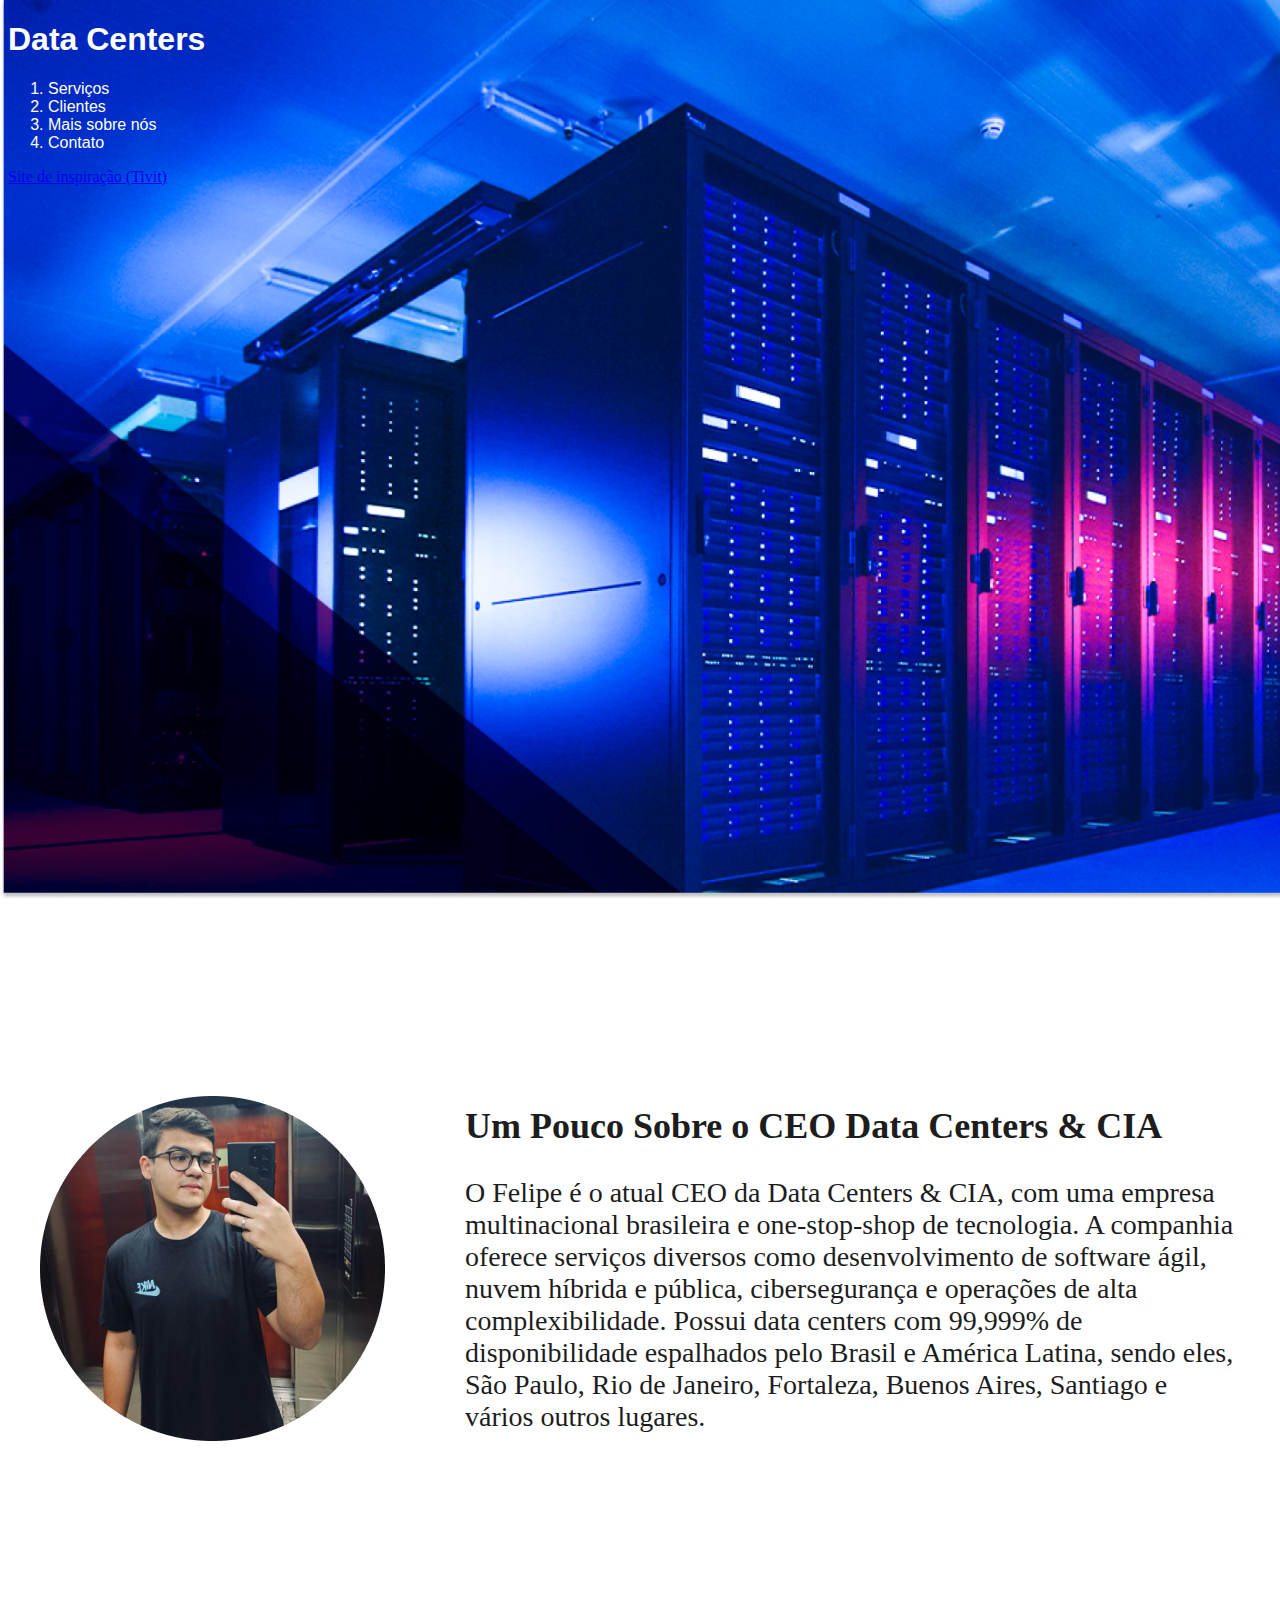
==== site_fiap/index.html @ cac8ec77 "Add files via upload" ====
<!DOCTYPE html>
<html lang="en">
<head>
    <meta charset="UTF-8">
    <meta name="viewport" content="width=device-width, initial-scale=1.0">
    <title>Data Centers</title>
    <link rel="stylesheet" href="./assets/css/styles.css">
</head>
<body>
    <header>
        <h1>Data Centers</h1>
        <ol>
            <li>Serviços</li>
            <li>Clientes</li>
            <li>Mais sobre nós</li>
            <li>Contato</li>
        </ol>
        <a href="https://tivit.com/">Site de inspiração (Tivit)</a>

    </header>

    <section id="secao_apresentacao">
        <img src="./assets/images/foto_felipe1.png" alt="foto_felipe">
        <div id="texto_apresentacao">
            <h2>Um Pouco Sobre o CEO Data Centers & CIA</h2>
            <p>O Felipe é o atual CEO da Data Centers & CIA, com uma empresa multinacional brasileira e one-stop-shop de tecnologia. A companhia oferece serviços diversos como desenvolvimento de software ágil, nuvem híbrida e pública, cibersegurança e operações de alta complexibilidade. Possui data centers com 99,999% de disponibilidade espalhados pelo Brasil e América Latina, sendo eles, São Paulo, Rio de Janeiro, Fortaleza, Buenos Aires, Santiago e vários outros lugares. </p>
        </div>
    </section>

</body>
</html>
---- site_fiap/assets/css/styles.css ----
@import url('https://fonts.googleapis.com/css2?family=Jim+Nightshade&family=Zeyada&display=swap');

header{
    height: 100vh;

}header::before{
    content: "";
    position: absolute;
    top: 0;
    left: 0;
    background-color:white ;
    background-image: url('../images/site.png');
    background-size: cover;
    height: 100vh;
    width: 100vw;
    display: block;
    z-index: -10;
}

h1 {
    color: white;
    font-family: 'Arial', sans-serif;
    font-weight: 800;
    font-size: 48;
}

header h2{
    font-family: 'Arial', sans-serif;
    color: white;
    font-weight: 200;
    font-size: 20;
}

header p{
    font-family: 'Arial', sans-serif;
    color: white;
    font-weight: 300;
    font-size: 25;
}

ol{
    font-family: 'Arial', sans-serif;
    color: white;
    font-weight: 200;
    font-size: 25;
}

#secao_apresentacao{
    display: flex;
    align-items: center;
    gap: 5rem;
    padding: 2rem;
    height: 70vh;

}
#secao_apresentacao img{
    border-radius: 25%;
}

#texto_apresentacao{
        color: #1d1d1d;
}

#texto_apresentacao h2{
    font-size: 2.25rem;
    /*16px = 1rem*/
}

#texto_apresentacao p{
    font-size: 1.75rem;
    /*16px = 1rem*/
}
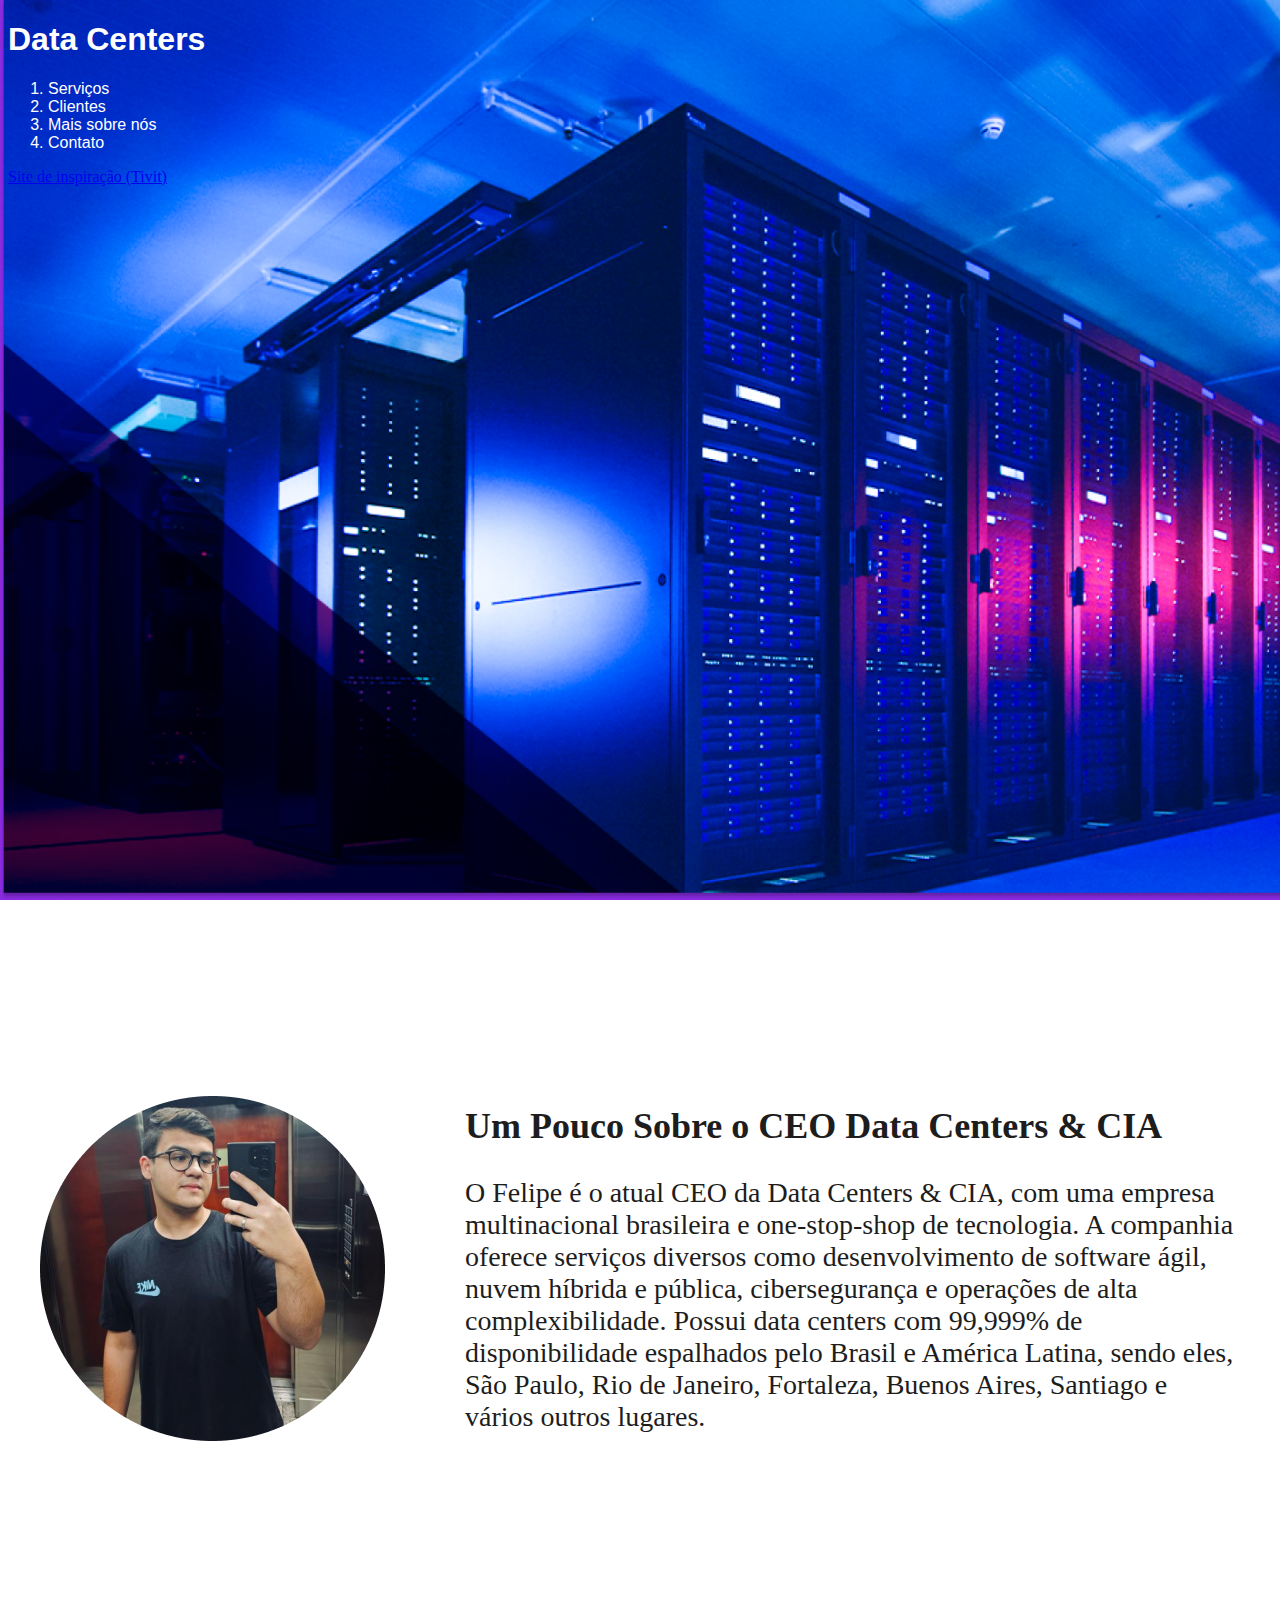
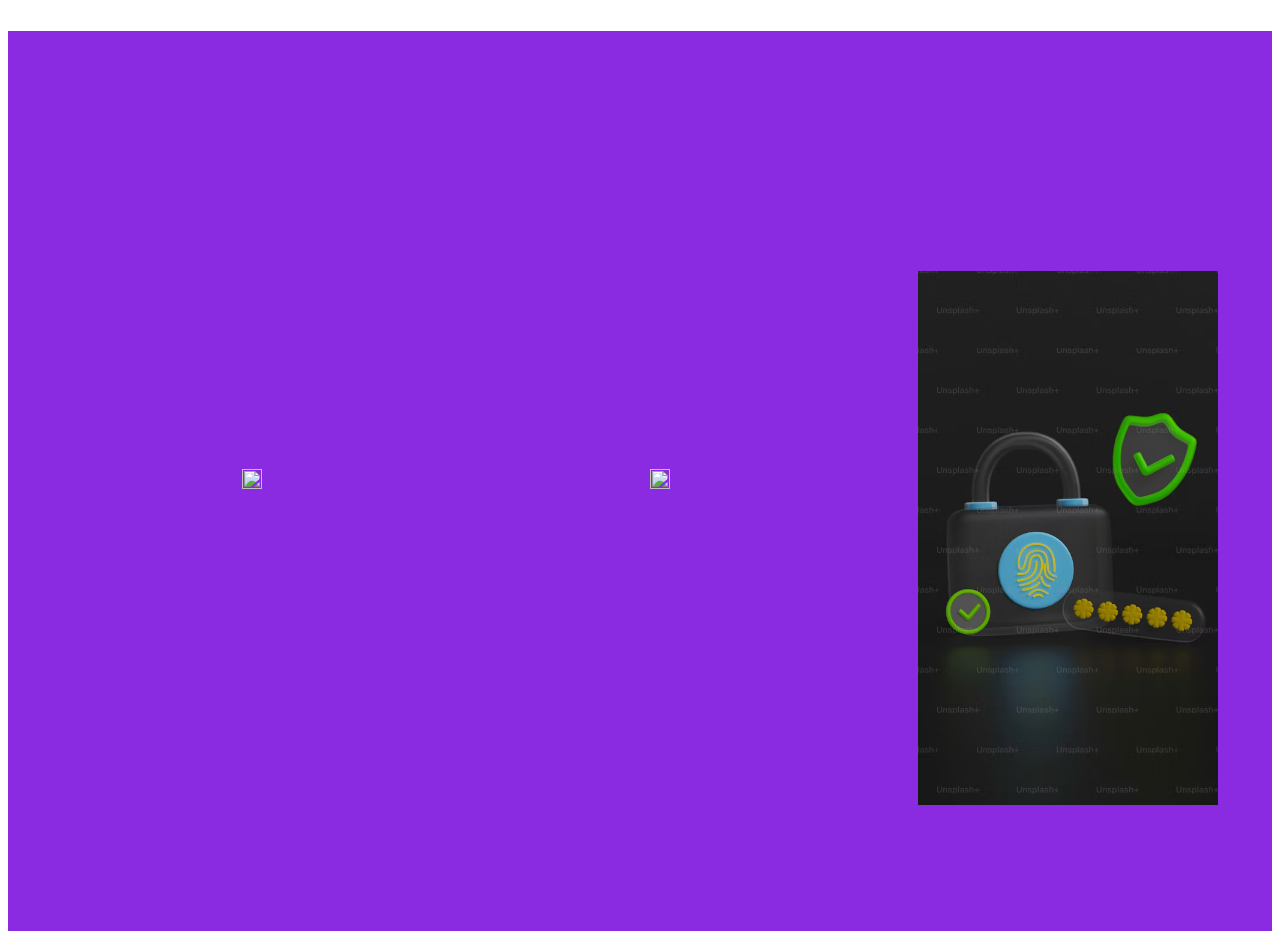
==== commit 4809200b: "alteracoes-14-03" ====
--- a/site_fiap/index.html
+++ b/site_fiap/index.html
@@ -16,7 +16,7 @@
             <li>Contato</li>
         </ol>
         <a href="https://tivit.com/">Site de inspiração (Tivit)</a>
-
+    
     </header>
 
     <section id="secao_apresentacao">
@@ -27,5 +27,37 @@
         </div>
     </section>
 
+    <section id="secao-servicos">
+        <ul>
+            <li class="card">
+                <div class="images">
+                    <img src="https://plus.unsplash.com/premium_photo-1683120968693-9af51578770e?w=500&auto=format&fit=crop&q=60&ixlib=rb-4.0.3&ixid=M3wxMjA3fDB8MHxzZWFyY2h8NXx8Y2xvdWQlMjBjb21wdXRpbmclMjB0aXxlbnwwfDF8MHx8fDA%3D" alt="">
+                </div>
+                <div class="texto">
+                    <h3>Cloud Computing</h3>
+                    <p>descirção do serviço</p>
+                </div>
+            </li>
+            <li class="card">
+                <div class="images">
+                    <img src="https://plus.unsplash.com/premium_photo-1675024367645-68d0d6c30254?w=500&auto=format&fit=crop&q=60&ixlib=rb-4.0.3&ixid=M3wxMjA3fDB8MHxzZWFyY2h8MXx8dGVjbm9sb2dpYSUyMGRhJTIwaW5mb3JtYSVDMyVBNyVDMyVBM298ZW58MHwxfDB8fHww" alt="">
+                </div>
+                <div class="texto">
+                    <h4>Cabeamento Estruturado</h4>
+                    <p>descirção do serviço</p>
+                </div>
+            </li>
+            <li class="card">
+                <div class="images">
+                    <img src="./assets/images/cybersecurity.png" alt="Cybersecurity">       
+                </div>
+                <div class="texto">
+                    <h5>Cybersecurity</h5>
+                    <p>descirção do serviço</p>
+                </div>
+            </li>
+        </ul>
+    </section>
+
 </body>
 </html>--- a/site_fiap/assets/css/styles.css
+++ b/site_fiap/assets/css/styles.css
@@ -8,7 +8,7 @@
     position: absolute;
     top: 0;
     left: 0;
-    background-color:white ;
+    background-color:blueviolet ;
     background-image: url('../images/site.png');
     background-size: cover;
     height: 100vh;
@@ -49,9 +49,7 @@
     display: flex;
     align-items: center;
     gap: 5rem;
-    padding: 2rem;
-    height: 70vh;
-
+    padding: 2rem;    height: 70vh;
 }
 #secao_apresentacao img{
     border-radius: 25%;
@@ -69,4 +67,53 @@
 #texto_apresentacao p{
     font-size: 1.75rem;
     /*16px = 1rem*/
-}+}
+
+#secao-servicos{
+    height: 100vh;    
+    background-color: blueviolet;
+}
+
+
+#secao-servicos ul{
+    display: grid;
+    grid-template-columns: repeat(3, 1fr);
+    place-items: center;
+    height: 100%;
+}
+
+#secao-servicos ul{
+    list-style: none;
+}
+
+.card { 
+   max-height: 420px;
+    max-width: 300px;
+    position: relative;
+    cursor: pointer;
+}
+
+.card .images{
+    height: 100%;
+    width: 100%;
+    overflow: hidden;
+}
+
+.images img{
+    height: 100%;
+    width: 100%;
+}
+
+.card .texto{
+    position: absolute;
+    top: 0;
+    opacity: 0;
+    color: white;
+    transition: opacity .5s;
+}
+
+.card:hover .texto{
+    opacity: 1;
+}
+
+
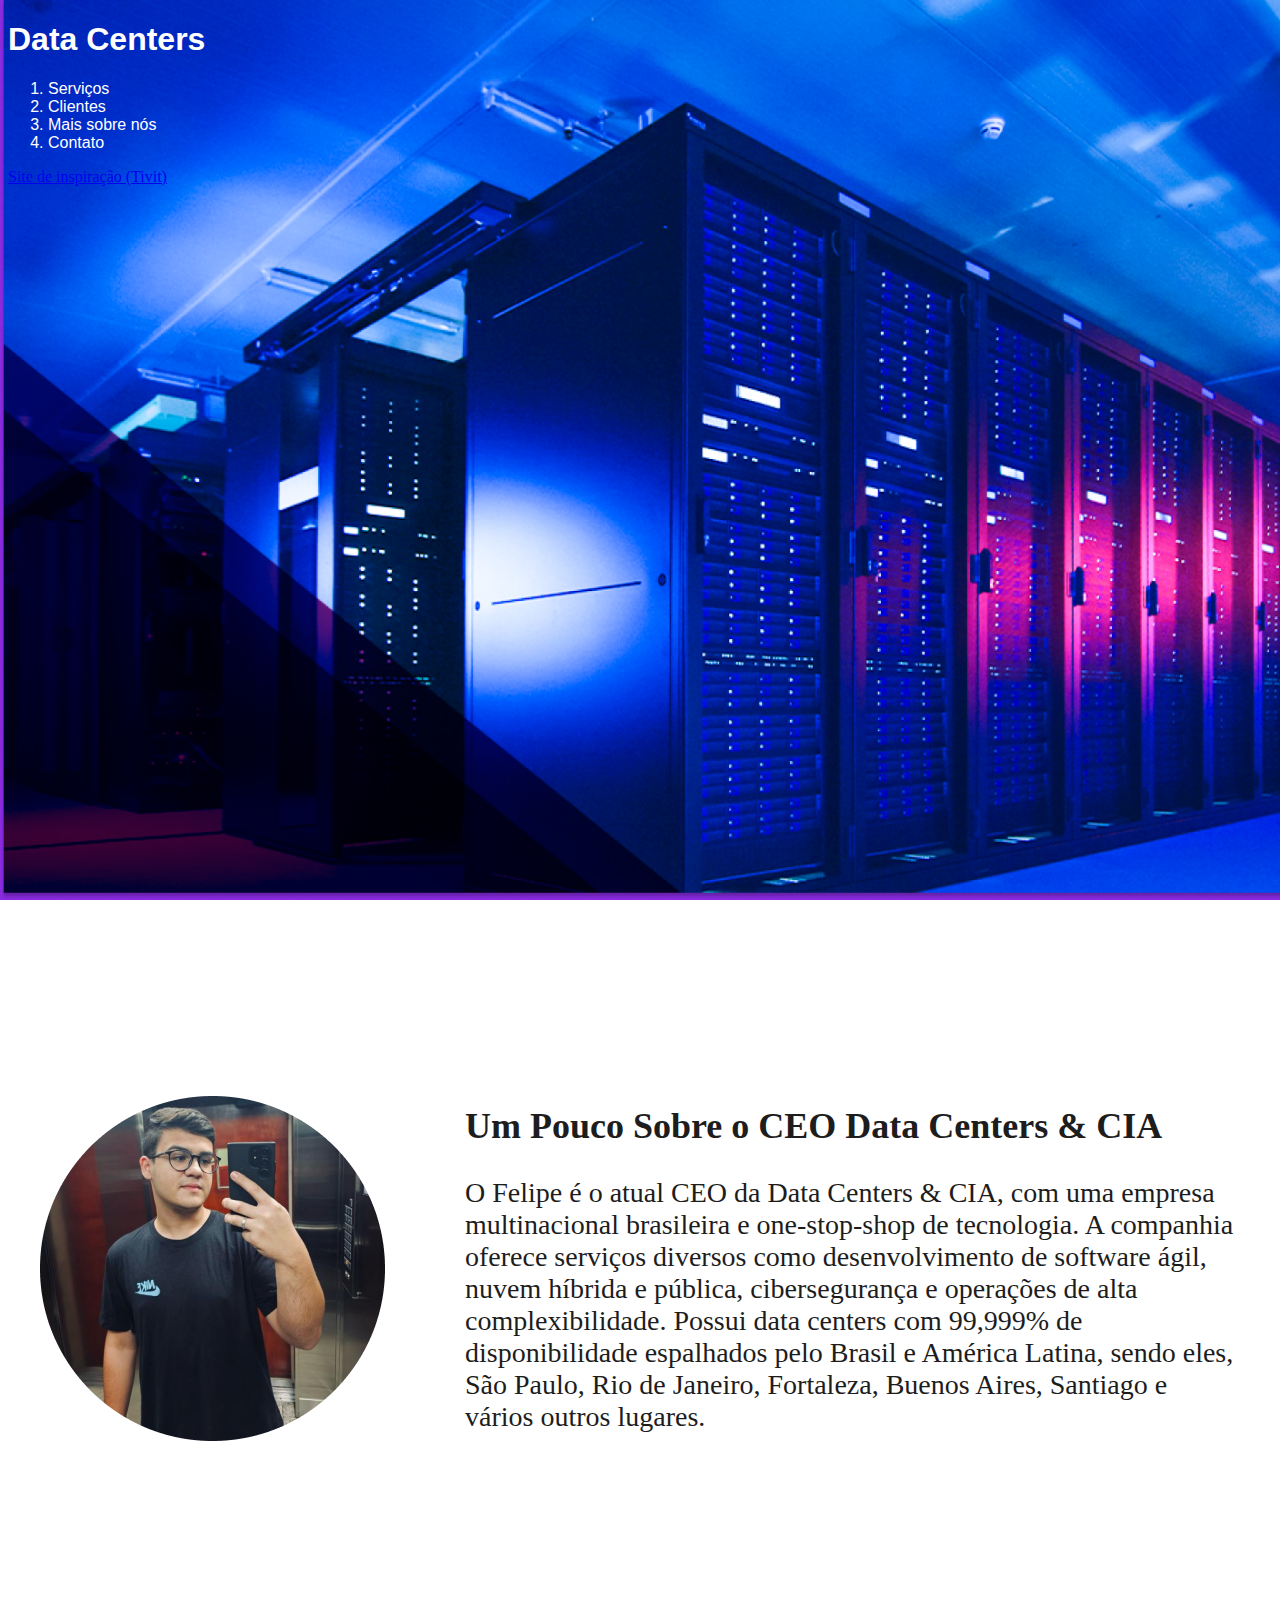
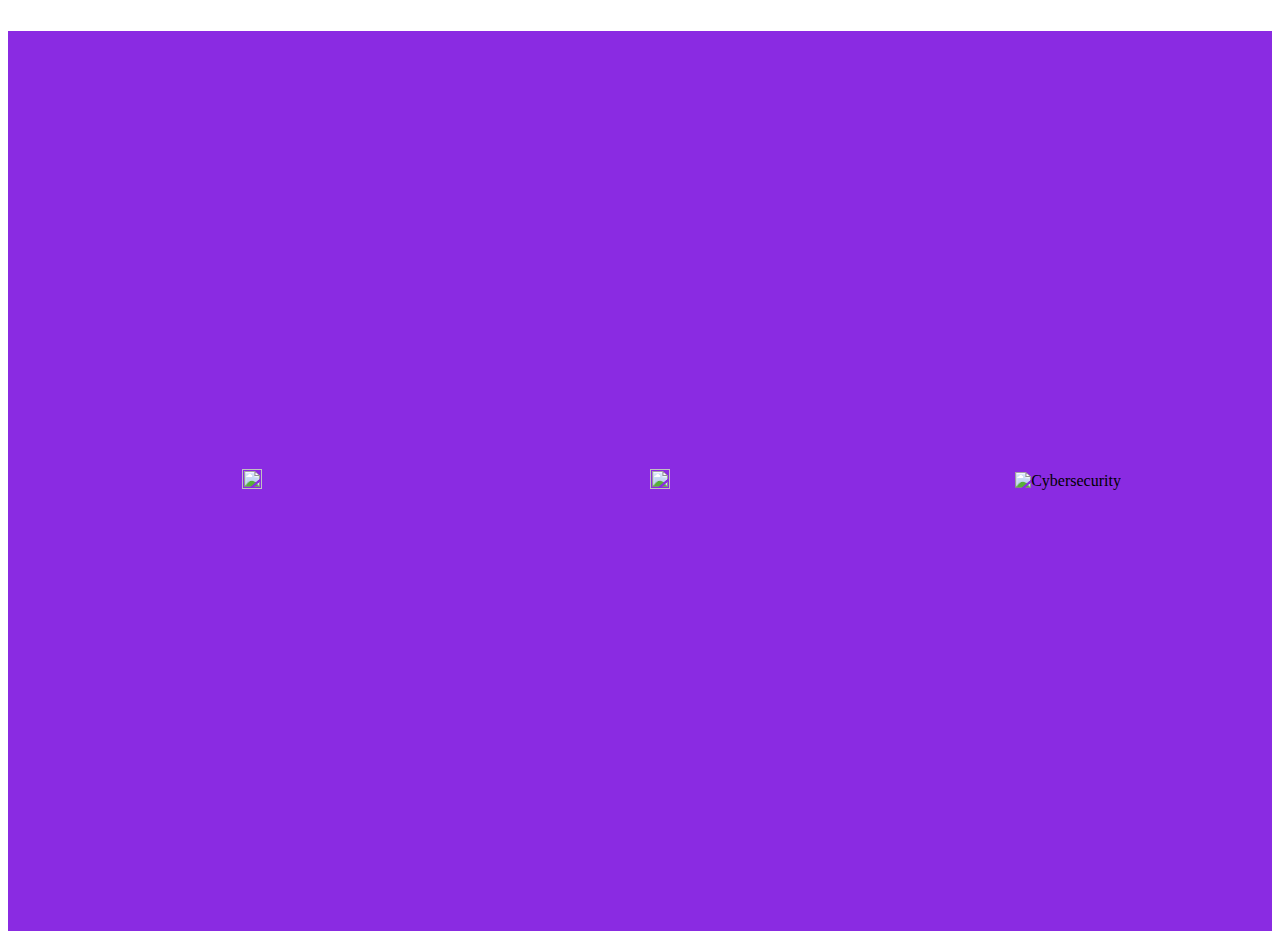
==== commit 0f6da7b5: "atualizacao2-14-03" ====
--- a/site_fiap/index.html
+++ b/site_fiap/index.html
@@ -31,7 +31,7 @@
         <ul>
             <li class="card">
                 <div class="images">
-                    <img src="https://plus.unsplash.com/premium_photo-1683120968693-9af51578770e?w=500&auto=format&fit=crop&q=60&ixlib=rb-4.0.3&ixid=M3wxMjA3fDB8MHxzZWFyY2h8NXx8Y2xvdWQlMjBjb21wdXRpbmclMjB0aXxlbnwwfDF8MHx8fDA%3D" alt="">
+                    <img src="https://plus.unsplash.com/premium_photo-1683121076520-2b3d582ea425?w=500&auto=format&fit=crop&q=60&ixlib=rb-4.0.3&ixid=M3wxMjA3fDB8MHxzZWFyY2h8OXx8ZGF0YSUyMGNlbnRlcnxlbnwwfDF8MHx8fDA%3D" alt="">
                 </div>
                 <div class="texto">
                     <h3>Cloud Computing</h3>
@@ -40,7 +40,7 @@
             </li>
             <li class="card">
                 <div class="images">
-                    <img src="https://plus.unsplash.com/premium_photo-1675024367645-68d0d6c30254?w=500&auto=format&fit=crop&q=60&ixlib=rb-4.0.3&ixid=M3wxMjA3fDB8MHxzZWFyY2h8MXx8dGVjbm9sb2dpYSUyMGRhJTIwaW5mb3JtYSVDMyVBNyVDMyVBM298ZW58MHwxfDB8fHww" alt="">
+                    <img src="https://plus.unsplash.com/premium_photo-1683121076520-2b3d582ea425?w=500&auto=format&fit=crop&q=60&ixlib=rb-4.0.3&ixid=M3wxMjA3fDB8MHxzZWFyY2h8OXx8ZGF0YSUyMGNlbnRlcnxlbnwwfDF8MHx8fDA%3D" alt="">
                 </div>
                 <div class="texto">
                     <h4>Cabeamento Estruturado</h4>
@@ -49,7 +49,7 @@
             </li>
             <li class="card">
                 <div class="images">
-                    <img src="./assets/images/cybersecurity.png" alt="Cybersecurity">       
+                    <img src="https://plus.unsplash.com/premium_photo-1683121076520-2b3d582ea425?w=500&auto=format&fit=crop&q=60&ixlib=rb-4.0.3&ixid=M3wxMjA3fDB8MHxzZWFyY2h8OXx8ZGF0YSUyMGNlbnRlcnxlbnwwfDF8MHx8fDA%3D" alt="Cybersecurity">       
                 </div>
                 <div class="texto">
                     <h5>Cybersecurity</h5>
--- a/site_fiap/assets/css/styles.css
+++ b/site_fiap/assets/css/styles.css
@@ -108,7 +108,7 @@
     position: absolute;
     top: 0;
     opacity: 0;
-    color: white;
+    color: black;
     transition: opacity .5s;
 }
 
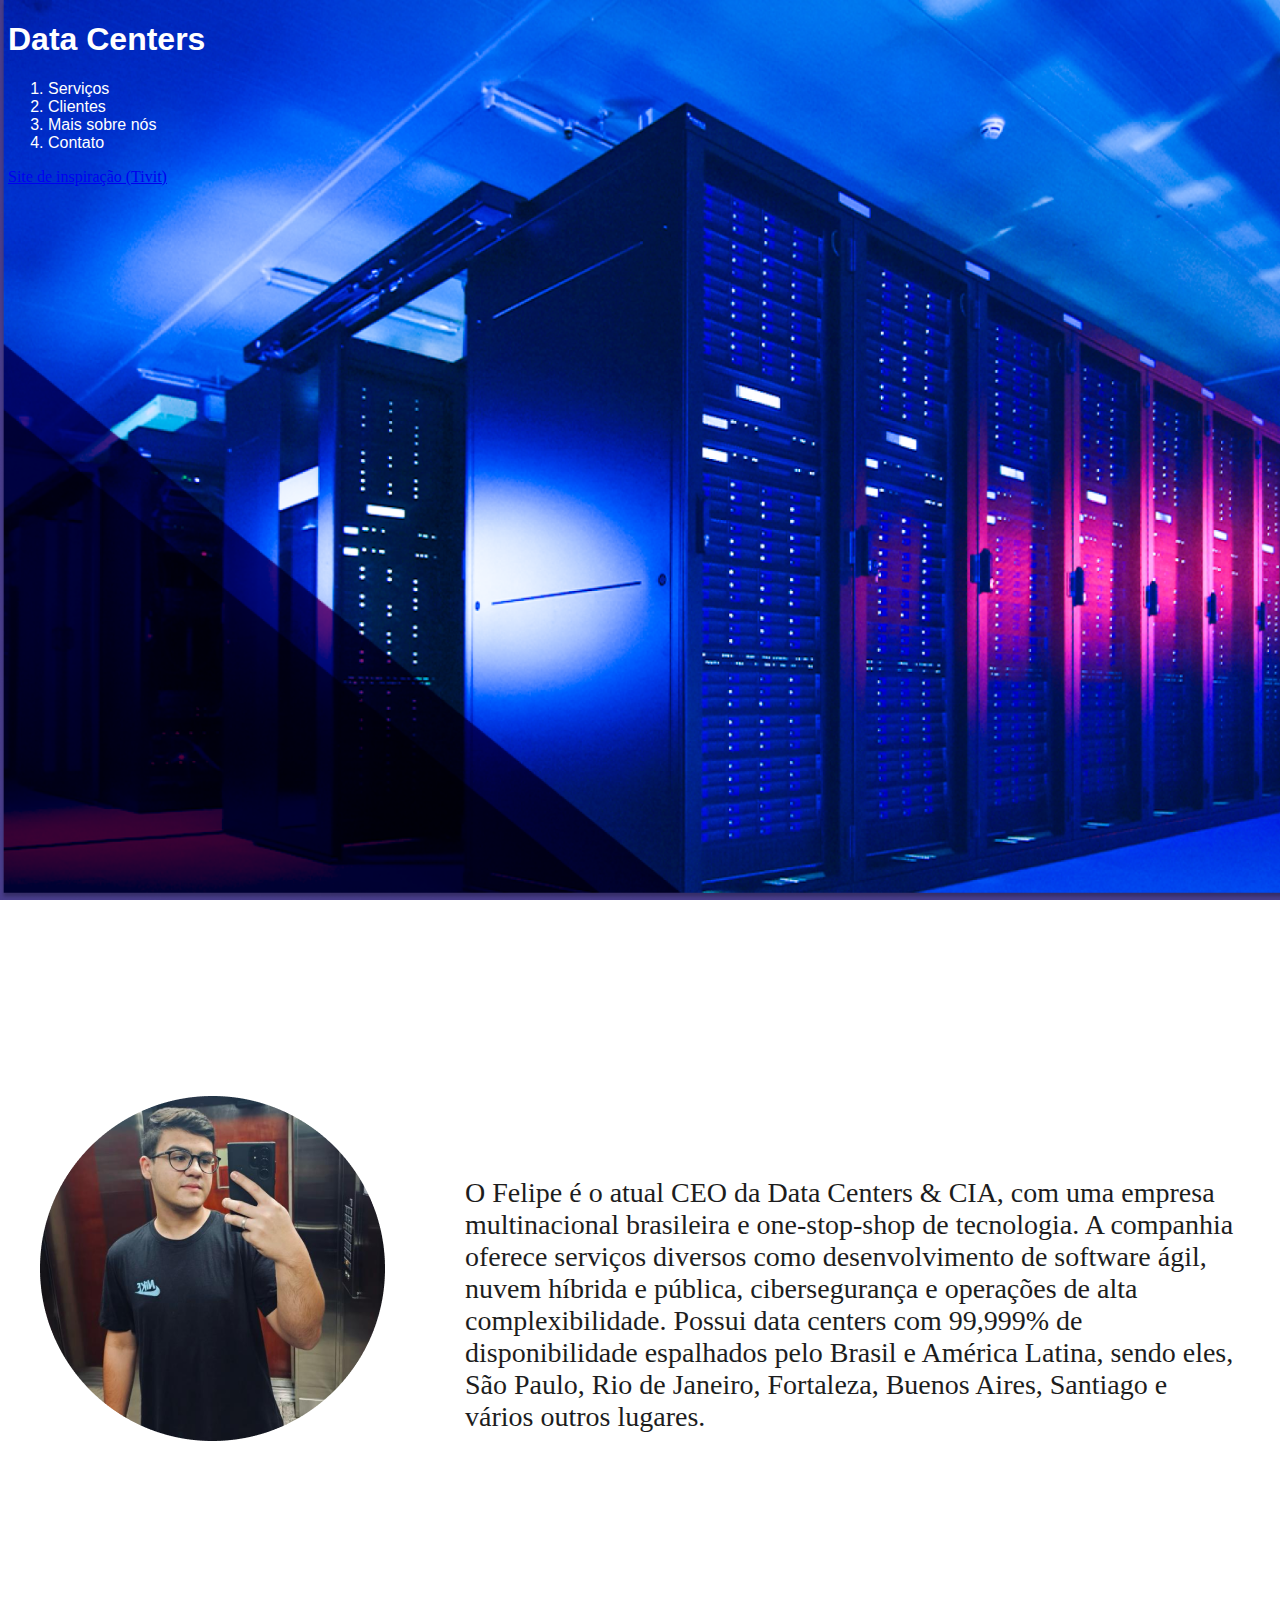
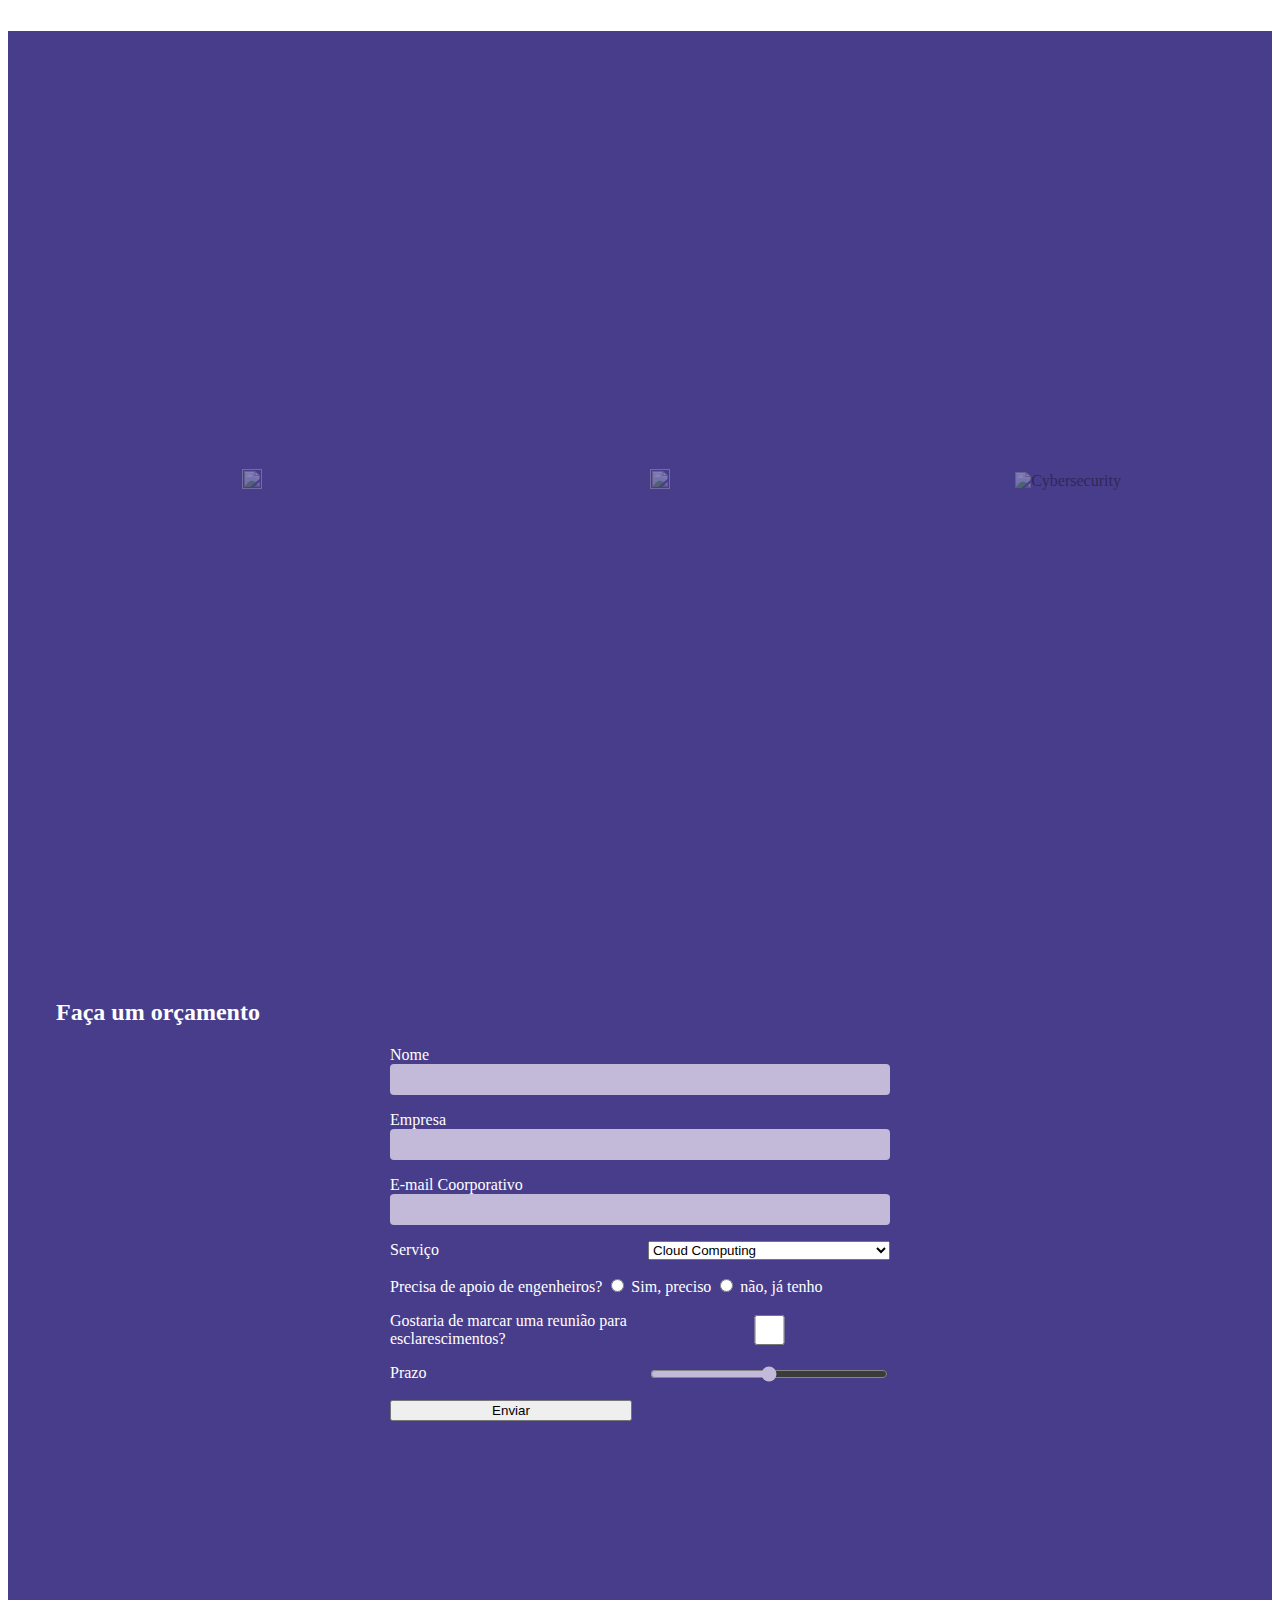
==== commit 638af734: "ATUALIZADO_04/04/24" ====
--- a/site_fiap/index.html
+++ b/site_fiap/index.html
@@ -35,7 +35,7 @@
                 </div>
                 <div class="texto">
                     <h3>Cloud Computing</h3>
-                    <p>descirção do serviço</p>
+                    <p>Computação em nuvem é um termo coloquial para a disponibilidade sob demanda de recursos do sistema de computador, especialmente armazenamento de dados e capacidade de computação, sem o gerenciamento ativo direto do utilizador</p>
                 </div>
             </li>
             <li class="card">
@@ -44,7 +44,7 @@
                 </div>
                 <div class="texto">
                     <h4>Cabeamento Estruturado</h4>
-                    <p>descirção do serviço</p>
+                    <p>O cabeamento estruturado é uma forma de organizar e padronizar a estrutura de cabos em uma empresa, de modo a alcançar o máximo de produtividade e desempenho. É aproveitar melhor os recursos. Organiza a estrutura de internet, dados e voz, cuidando, portanto, das telecomunicações e da rede.</p>
                 </div>
             </li>
             <li class="card">
@@ -53,11 +53,53 @@
                 </div>
                 <div class="texto">
                     <h5>Cybersecurity</h5>
-                    <p>descirção do serviço</p>
+                    <p>Segurança de computadores ou cibersegurança é a proteção de sistemas de computador contra roubo ou danos ao hardware, software ou dados eletrônicos, bem como a interrupção ou desorientação dos serviços que fornecem.</p>
                 </div>
             </li>
         </ul>
     </section>
+    <section id="secao-orcamento">
+        <h2>Faça um orçamento</h2>
+
+        <form action="">
+            <div class="campo linha">
+                <label for="nome">Nome</label>
+                <input type="text" id="nome">
+            </div>
+            <div class="campo linha">
+                <label for="empresa">Empresa</label>
+                <input type="text" id="empresa">
+            </div>
+
+            <div class="campo linha">
+                <label for="email">E-mail Coorporativo</label>
+                <input type="email" id="email">
+            </div>
+            
+            <label for="servico">Serviço</label>
+            <select type="servico" id="servico">
+                <option value="0">Cloud Computing</option>
+                <option value="1">Cabeamento Estruturado</option>
+                <option value="2">Cybersecurity</option>
+            </select>
+
+            <div class="linha">
+                <label for="">Precisa de apoio de engenheiros?</label>
+                <input name="engenheiros" type="radio" id="engenheiro_sim">
+                <label for="engenheiro_sim">Sim, preciso</label>
+                <input name="engenheiros" type="radio" id="engenheiro_nao">
+                <label for="engenheiro_nao">não, já tenho</label>
+            </div>
+                
+                <label for="reuniao">Gostaria de marcar uma reunião para esclarescimentos?</label>
+                <input type="checkbox" id="reuniao">
+
+                <label for="prazo">Prazo</label>
+                <input type="range">
+
+                <button>Enviar</button>
+        </form>
+    </section>
 
 </body>
 </html>--- a/site_fiap/assets/css/styles.css
+++ b/site_fiap/assets/css/styles.css
@@ -8,7 +8,7 @@
     position: absolute;
     top: 0;
     left: 0;
-    background-color:blueviolet ;
+    background-color:#483D8B ;
     background-image: url('../images/site.png');
     background-size: cover;
     height: 100vh;
@@ -35,7 +35,7 @@
     font-family: 'Arial', sans-serif;
     color: white;
     font-weight: 300;
-    font-size: 25;
+    font-size: 40;
 }
 
 ol{
@@ -71,7 +71,7 @@
 
 #secao-servicos{
     height: 100vh;    
-    background-color: blueviolet;
+    background-color: #483D8B;
 }
 
 
@@ -99,21 +99,73 @@
     overflow: hidden;
 }
 
+.card .texto{
+    text-align: center;
+}
+
 .images img{
     height: 100%;
     width: 100%;
+    opacity: 35%;
 }
 
 .card .texto{
     position: absolute;
     top: 0;
     opacity: 0;
-    color: black;
+    color: white;
     transition: opacity .5s;
+    font-size: 25;
 }
 
 .card:hover .texto{
     opacity: 1;
 }
 
+#secao-orcamento{
+    height: 100vh;
+    padding: 3rem;
+    background-color: #483D8B;
+}
 
+#secao-orcamento form{
+    display: grid;
+    grid-template-columns: repeat(2, 1fr);
+    max-width: 500px;
+    margin: 0 auto;
+    gap: 1rem;
+}
+
+.campo{
+    display: flex;
+    flex-direction: column;
+}
+.linha{
+    grid-column: 1 / 3;
+}
+
+input[type=text],
+input[type=select],
+input[type=email],
+input[type=button]{
+    background-color: #c2bad8;
+    color: white;
+    border-radius: .25rem;
+    padding: .5rem;
+    border: 0;
+}
+
+input[type=radio],
+input[type=checkbox],
+input[type=range]{
+    color: white;
+    accent-color: #c2bad8;
+}
+
+h2{
+    color: white;
+}
+
+label{
+    color: white;
+}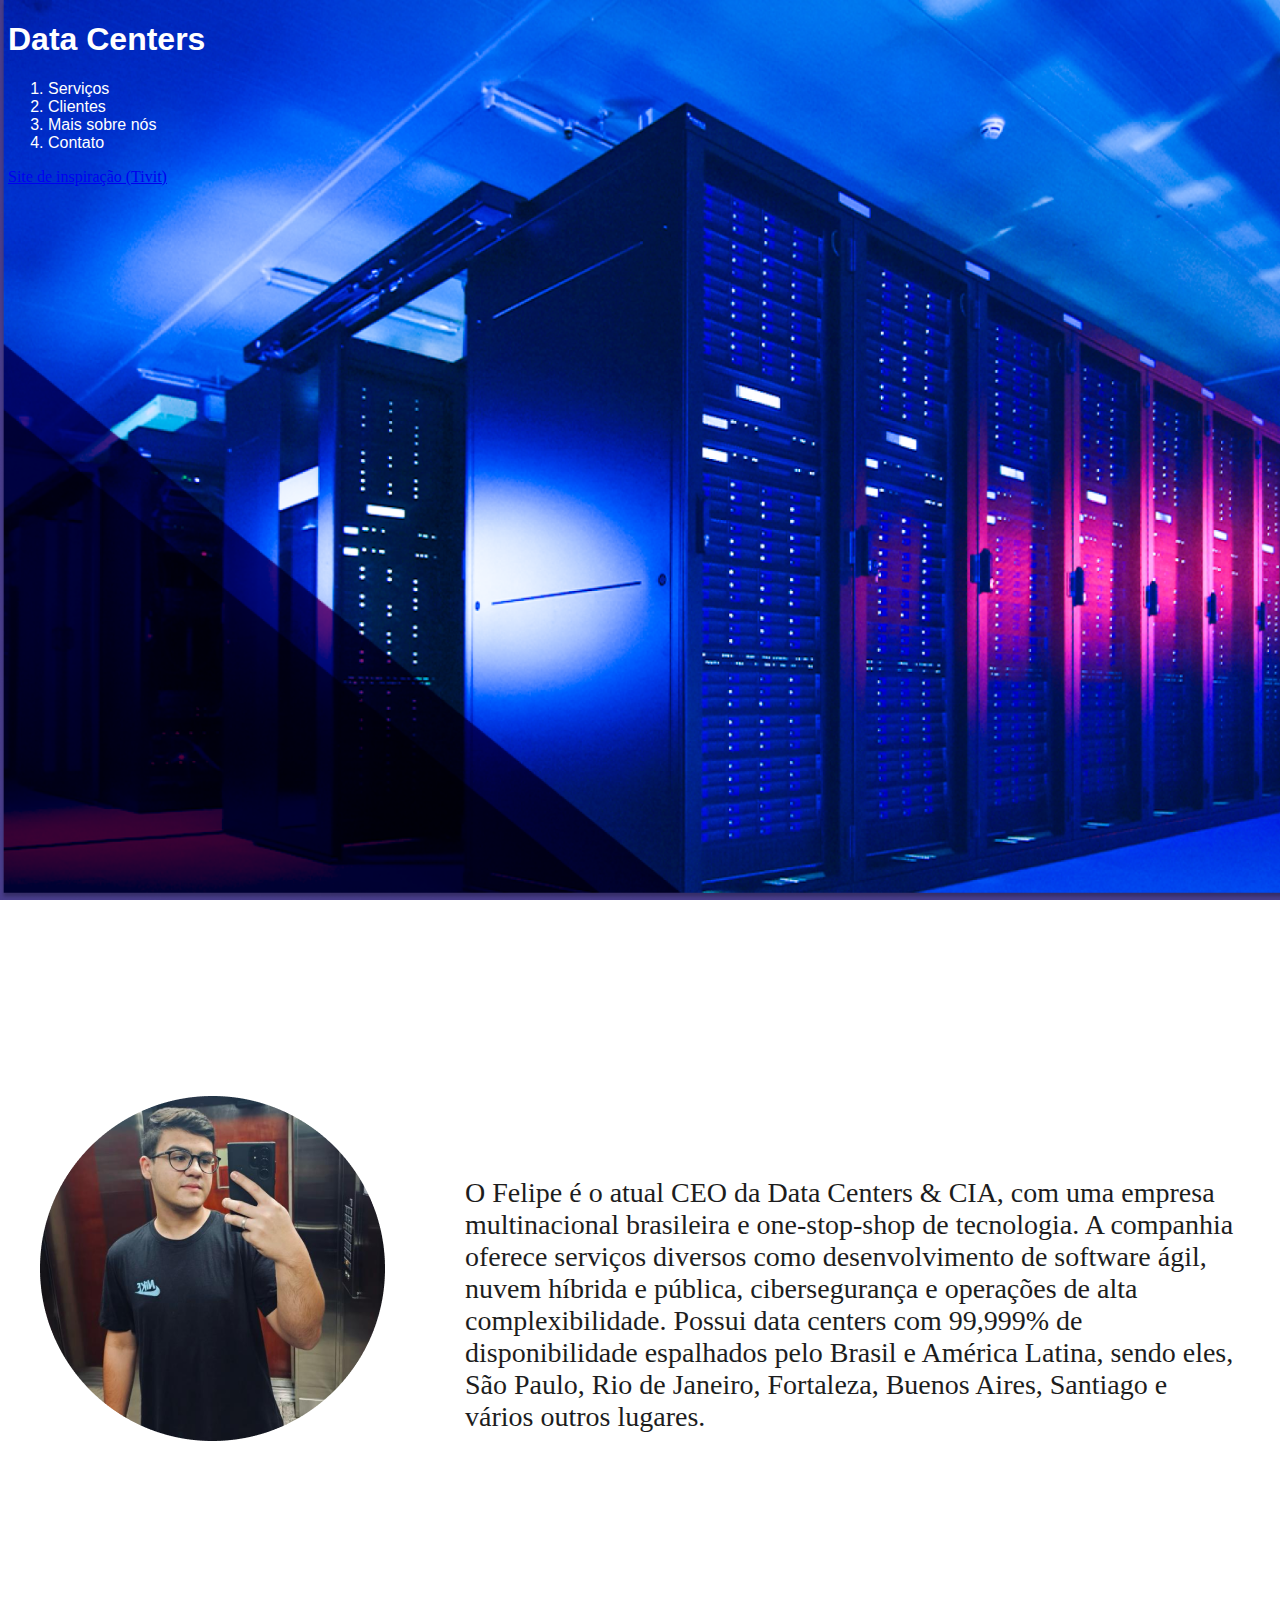
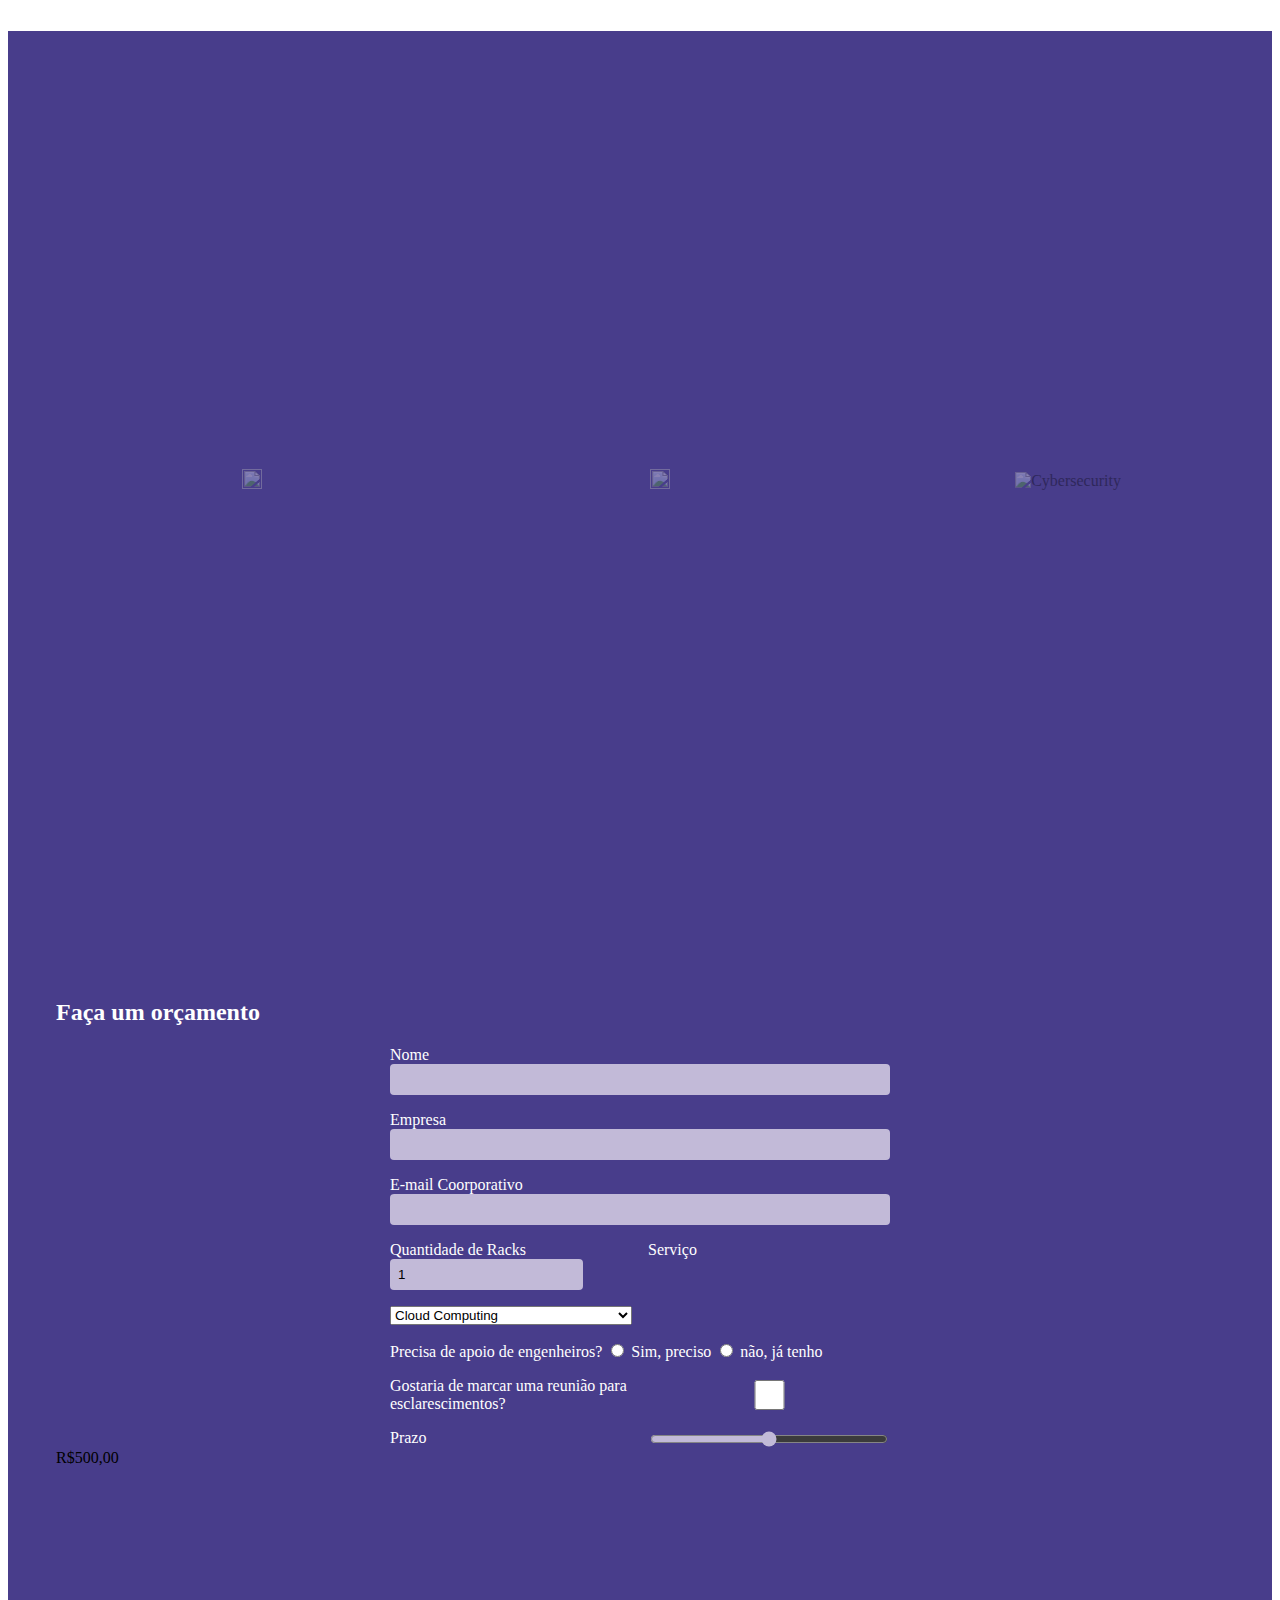
==== commit 2e25efaa: "aula" ====
--- a/site_fiap/index.html
+++ b/site_fiap/index.html
@@ -5,6 +5,7 @@
     <meta name="viewport" content="width=device-width, initial-scale=1.0">
     <title>Data Centers</title>
     <link rel="stylesheet" href="./assets/css/styles.css">
+    <script src="./assets/js/script.js" defer></script>
 </head>
 <body>
     <header>
@@ -75,6 +76,11 @@
                 <label for="email">E-mail Coorporativo</label>
                 <input type="email" id="email">
             </div>
+
+            <div class="quantidade">
+                <label for="qtde">Quantidade de Racks</label>
+                <input type="number" id="qtde" min="1" value="1">
+            </div>
             
             <label for="servico">Serviço</label>
             <select type="servico" id="servico">
@@ -97,8 +103,10 @@
                 <label for="prazo">Prazo</label>
                 <input type="range">
 
-                <button>Enviar</button>
         </form>
+
+        <span id="orcamento">R$500,00</span>
+
     </section>
 
 </body>
--- a/site_fiap/assets/css/styles.css
+++ b/site_fiap/assets/css/styles.css
@@ -147,9 +147,9 @@
 input[type=text],
 input[type=select],
 input[type=email],
-input[type=button]{
+input[type=button],
+input[type=number]{
     background-color: #c2bad8;
-    color: white;
     border-radius: .25rem;
     padding: .5rem;
     border: 0;
@@ -158,7 +158,6 @@
 input[type=radio],
 input[type=checkbox],
 input[type=range]{
-    color: white;
     accent-color: #c2bad8;
 }
 
